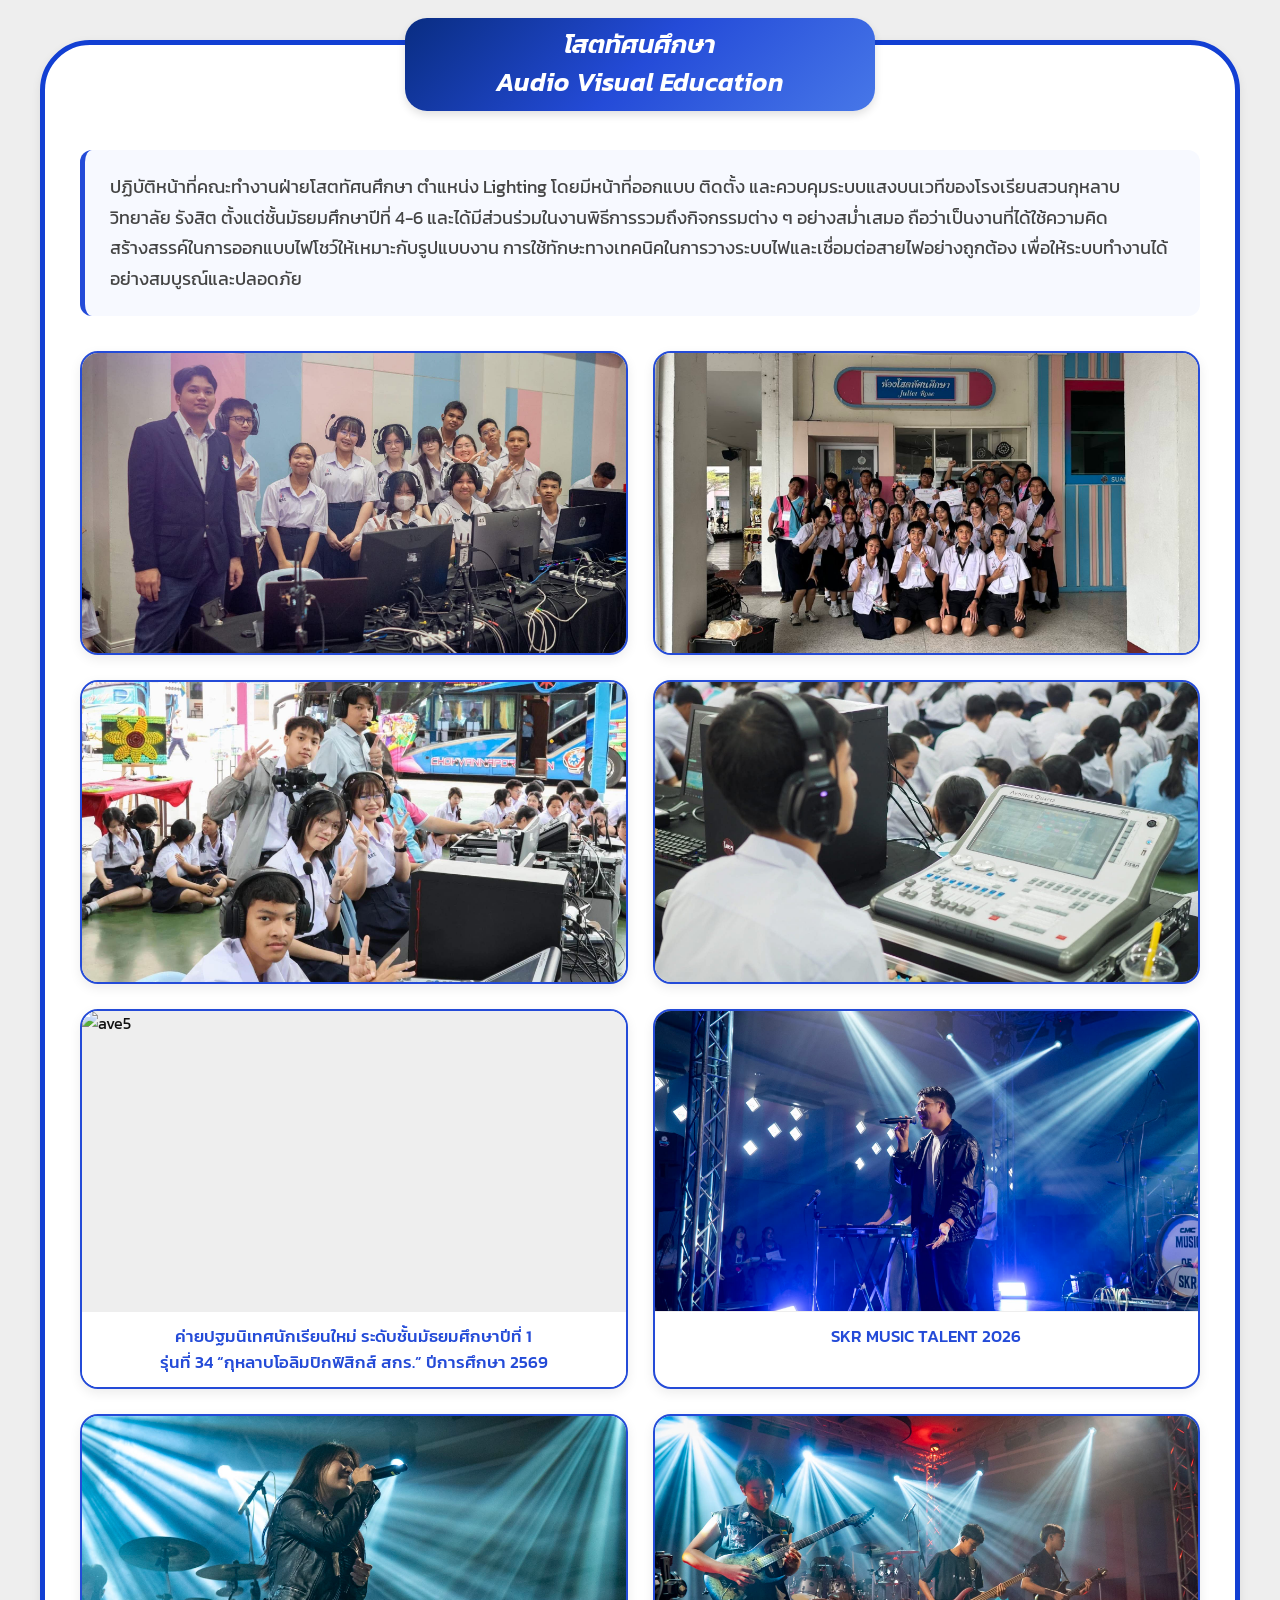
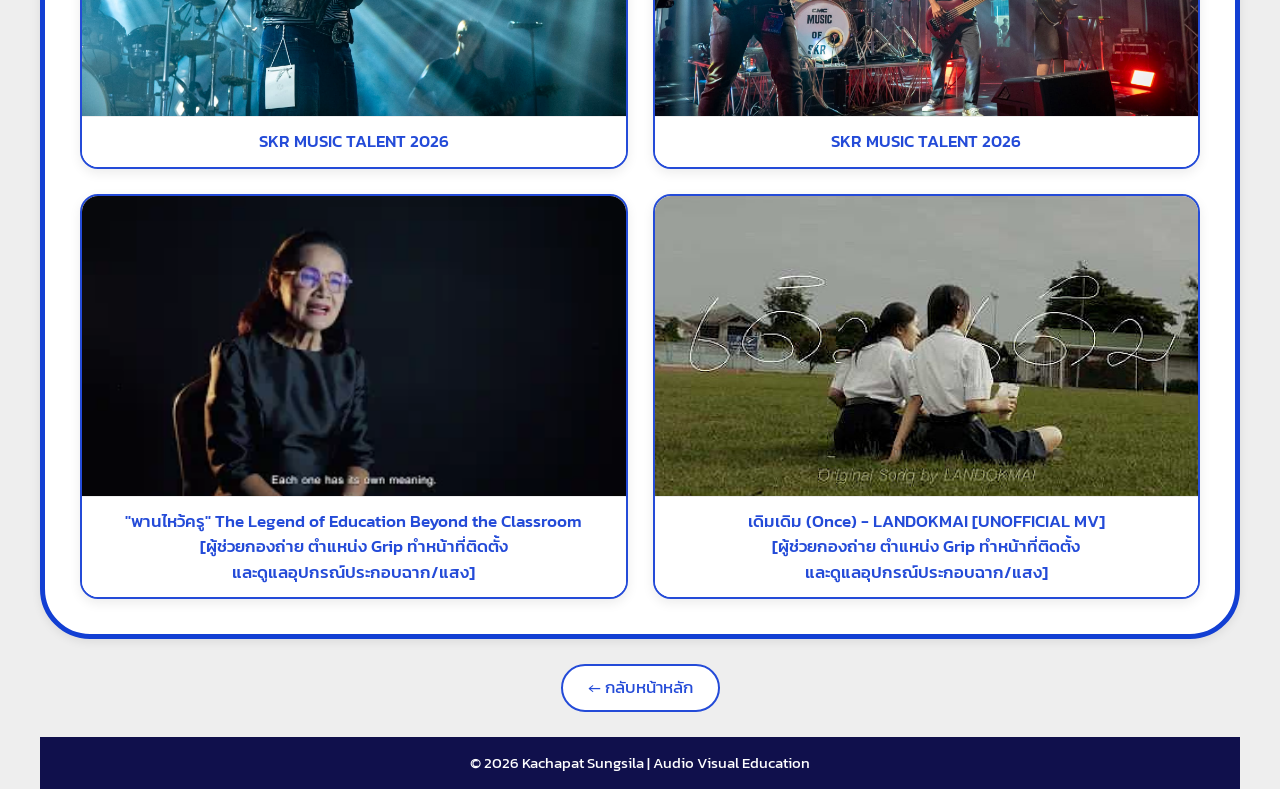
==== ave.html @ 457fc343 "Add files via upload" ====
<!DOCTYPE html>
<html lang="th">

<head>

    <meta charset="UTF-8">

    <meta name="viewport" content="width=device-width, initial-scale=1.0">

    <title>โสตทัศนศึกษา | Kachapat Sungsila</title>


    <!-- Google Font -->

    <link rel="preconnect" href="https://fonts.googleapis.com">

    <link rel="preconnect" href="https://fonts.gstatic.com" crossorigin>

    <link href="https://fonts.googleapis.com/css2?family=Kanit:wght@300;400;500;600;700&display=swap" rel="stylesheet">


    <!-- Bootstrap 5 -->

    <link href="https://cdn.jsdelivr.net/npm/bootstrap@5.3.3/dist/css/bootstrap.min.css" rel="stylesheet">


    <style>
        * {
            box-sizing: border-box;
        }


        html,
        body {
            margin: 0;
            padding: 0;
            min-height: 100%;
        }


        body {

            padding: 25px 25px 0;

            background: #eeeeee;

            font-family: "Kanit", sans-serif;

            color: #111;

            min-height: 100vh;

            display: flex;

            flex-direction: column;
        }


        /* =========================
           MAIN FRAME
        ========================= */

        .project-frame {

            position: relative;

            width: 100%;

            max-width: 1200px;

            margin: 15px auto 0;

            background: white;

            border: 5px solid #123fd3;

            border-radius: 50px;

            padding: 105px 35px 35px;

            box-shadow:
                0 3px 10px rgba(0, 0, 0, 0.08);
        }


        /* =========================
           TITLE
        ========================= */

        .project-title {

            position: absolute;

            top: -27px;

            left: 50%;

            transform: translateX(-50%);

            width: 470px;

            max-width: 70%;

            padding: 7px 20px 11px;

            background:
                linear-gradient(135deg,
                    #092d82,
                    #244bd8,
                    #4777e8);

            color: white;

            text-align: center;

            font-size: 26px;

            font-weight: 600;

            font-style: italic;

            line-height: 1.45;

            border-radius: 22px;

            white-space: nowrap;

            box-shadow:
                0 4px 8px rgba(0, 0, 0, 0.12);

            z-index: 10;
        }


        /* =========================
           PHOTO GRID
        ========================= */

        .photo-grid {

            display: grid;

            grid-template-columns:
                repeat(2, 1fr);

            gap: 25px;
        }


        /* =========================
           PHOTO CARD
        ========================= */

        .photo-card {

            background: white;

            border: 2px solid #244bd8;

            border-radius: 18px;

            overflow: hidden;

            box-shadow:
                0 4px 12px rgba(0, 0, 0, 0.08);

            transition: 0.25s;

            display: flex;

            flex-direction: column;
        }


        .photo-card:hover {

            transform: translateY(-5px);

            box-shadow:
                0 8px 20px rgba(0, 0, 0, 0.15);
        }


        /* =========================
           IMAGE
        ========================= */

        .photo {

            width: 100%;

            height: 300px;

            background: #eeeeee;

            overflow: hidden;
        }


        .photo img {

            width: 100%;

            height: 100%;

            object-fit: cover;

            display: block;

            transition: 0.3s;
        }


        .photo-card:hover .photo img {

            transform: scale(1.03);
        }


        /* =========================
           LINK UNDER IMAGE
        ========================= */

        .photo-link {

            display: block;

            text-align: center;

            padding: 12px 15px;

            background: white;

            border-top: 1px solid #eeeeee;

            color: #244bd8;

            font-size: 17px;

            font-weight: 500;

            text-decoration: none;

            transition: 0.2s;
        }


        .photo-link:hover {

            background: #244bd8;

            color: white;
        }


        /* =========================
           TEXT
        ========================= */

        .photo-text {

            padding: 15px 18px 18px;

            text-align: center;

            flex: 1;
        }


        .photo-text h3 {

            margin: 0 0 6px;

            color: #244bd8;

            font-size: 21px;

            font-weight: 500;
        }


        .photo-text p {

            margin: 0;

            color: #555;

            font-size: 16px;

            line-height: 1.55;
        }


        /* =========================
           DESCRIPTION
        ========================= */

        .description-box {

            margin-bottom: 35px;

            padding: 22px 25px;

            background: #f7f9ff;

            border-left: 5px solid #244bd8;

            border-radius: 12px;
        }


        .description-box h2 {

            margin: 0 0 8px;

            color: #173bd1;

            font-size: 24px;

            font-weight: 600;
        }


        .description-box p {

            margin: 0;

            font-size: 18px;

            line-height: 1.7;

            color: #444;
        }


        /* =========================
           BACK BUTTON
        ========================= */

        .back-area {

            text-align: center;

            margin-top: 25px;

            margin-bottom: 25px;
        }


        .back-button {

            display: inline-block;

            padding: 9px 25px;

            background: white;

            color: #244bd8;

            border: 2px solid #244bd8;

            border-radius: 25px;

            text-decoration: none;

            font-size: 17px;

            transition: 0.2s;
        }


        .back-button:hover {

            background: #244bd8;

            color: white;

            transform: translateY(-2px);
        }


        /* =========================
           FOOTER
        ========================= */

        .footer {

            width: 100%;

            max-width: 1200px;

            margin-top: auto;

            margin-left: auto;

            margin-right: auto;

            background: #10104c;

            color: white;

            text-align: center;

            padding: 15px 20px;

            font-size: 15px;
        }


        .footer p {

            margin: 0;
        }


        /* =========================
           TABLET
        ========================= */

        @media (max-width: 900px) {

            .project-frame {

                padding:
                    100px 25px 30px;
            }


            .photo-grid {

                grid-template-columns:
                    repeat(2, 1fr);

                gap: 18px;
            }


            .photo {

                height: 250px;
            }


            .photo-text h3 {

                font-size: 19px;
            }


            .photo-text p {

                font-size: 15px;
            }


            .photo-link {

                font-size: 16px;
            }

        }


        /* =========================
           MOBILE
        ========================= */

        @media (max-width: 600px) {

            body {

                padding:
                    20px 10px 0;
            }


            .project-frame {

                margin-top: 25px;

                border-width: 4px;

                border-radius: 30px;

                padding:
                    80px 15px 25px;
            }


            .project-title {

                top: -27px;

                width: 75%;

                max-width: 85%;

                padding:
                    6px 12px 10px;

                font-size: 19px;

                line-height: 1.4;

                border-radius: 20px;

                white-space: normal;

                z-index: 10;
            }


            .photo-grid {

                grid-template-columns: 1fr;

                gap: 20px;
            }


            .photo {

                height: auto;

                aspect-ratio: 16 / 10;
            }


            .photo-link {

                padding: 10px 12px;

                font-size: 15px;
            }


            .photo-text {

                padding:
                    12px 14px 15px;
            }


            .photo-text h3 {

                font-size: 19px;
            }


            .photo-text p {

                font-size: 15px;
            }


            .description-box {

                margin-top: 25px;

                padding:
                    15px 17px;
            }


            .description-box h2 {

                font-size: 21px;
            }


            .description-box p {

                font-size: 15px;

                line-height: 1.6;
            }


            .back-area {

                margin-top: 20px;

                margin-bottom: 20px;
            }


            .footer {

                padding: 15px;

                font-size: 13px;
            }

        }


        /* =========================
           SMALL MOBILE
        ========================= */

        @media (max-width: 400px) {

            .project-title {

                width: 80%;

                max-width: 90%;

                font-size: 17px;

                padding:
                    5px 10px 9px;
            }


            .project-frame {

                padding-top: 75px;
            }

        }
    </style>

</head>


<body>


    <!-- =========================
         MAIN PROJECT
    ========================== -->

    <main class="project-frame">


        <!-- TITLE -->

        <div class="project-title">

            โสตทัศนศึกษา
            <br>
            Audio Visual Education

        </div>


        <!-- =========================
             DESCRIPTION
        ========================== -->

        <div class="description-box">

            <p>

                ปฏิบัติหน้าที่คณะทำงานฝ่ายโสตทัศนศึกษา ตำแหน่ง Lighting โดยมีหน้าที่ออกแบบ ติดตั้ง
                และควบคุมระบบแสงบนเวทีของโรงเรียนสวนกุหลาบวิทยาลัย รังสิต ตั้งแต่ชั้นมัธยมศึกษาปีที่ 4-6
                และได้มีส่วนร่วมในงานพิธีการรวมถึงกิจกรรมต่าง ๆ อย่างสม่ำเสมอ
                ถือว่าเป็นงานที่ได้ใช้ความคิดสร้างสรรค์ในการออกแบบไฟโชว์ให้เหมาะกับรูปแบบงาน
                การใช้ทักษะทางเทคนิคในการวางระบบไฟและเชื่อมต่อสายไฟอย่างถูกต้อง
                เพื่อให้ระบบทำงานได้อย่างสมบูรณ์และปลอดภัย

            </p>

        </div>


        <!-- =========================
             PHOTO GRID
        ========================== -->

        <div class="photo-grid">


            <!-- รูปที่ 1 -->

            <div class="photo-card">

                <div class="photo">

                    <img src="ave1.jpg" alt="ave1">

                </div>

            </div>


            <!-- รูปที่ 2 -->

            <div class="photo-card">

                <div class="photo">

                    <img src="ave2.jpg" alt="ave2">

                </div>

            </div>


            <!-- รูปที่ 3 -->

            <div class="photo-card">

                <div class="photo">

                    <img src="ave3.jpg" alt="ave3">

                </div>

            </div>


            <!-- รูปที่ 4 -->

            <div class="photo-card">

                <div class="photo">

                    <img src="ave4.jpg" alt="ave4">

                </div>

            </div>


            <!-- รูปที่ 5 -->

            <div class="photo-card">

                <div class="photo">

                    <img src="ave5.jpg" alt="ave5">

                </div>
                <a class="photo-link">

                    ค่ายปฐมนิเทศนักเรียนใหม่
                    ระดับชั้นมัธยมศึกษาปีที่ 1 <br>รุ่นที่ 34 “กุหลาบโอลิมปิกฟิสิกส์ สกร.” ปีการศึกษา 2569

                </a>

            </div>


            <!-- รูปที่ 6 -->

            <div class="photo-card">

                <div class="photo">

                    <img src="ave6.jpg" alt="ave6">

                </div>
                <a class="photo-link">

                    SKR MUSIC TALENT 2026
                </a>

            </div>


            <!-- รูปที่ 7 -->

            <div class="photo-card">

                <div class="photo">

                    <img src="ave7.jpg" alt="ave7">

                </div>
                <a class="photo-link">

                    SKR MUSIC TALENT 2026

                </a>

            </div>


            <!-- รูปที่ 8 -->

            <div class="photo-card">

                <div class="photo">

                    <img src="ave8.jpg" alt="ave8">

                </div>
                <a class="photo-link">

                    SKR MUSIC TALENT 2026

                </a>

            </div>


            <!-- =========================
                 รูปที่ 9
            ========================== -->

            <div class="photo-card">

                <div class="photo">

                    <img src="ave9.webp" alt="ave9">

                </div>

                <a href="https://www.youtube.com/watch?v=qTfNW6MsGL4" class="photo-link" target="_blank">

                    "พานไหว้ครู" The Legend of Education Beyond the Classroom <br>[ผู้ช่วยกองถ่าย ตำแหน่ง Grip
                    ทำหน้าที่ติดตั้ง<br>และดูแลอุปกรณ์ประกอบฉาก/แสง]

                </a>

            </div>


            <!-- =========================
                 รูปที่ 10
            ========================== -->

            <div class="photo-card">

                <div class="photo">

                    <img src="ave10.avif" alt="ave10" target="_blank">

                </div>

                <a href="https://www.youtube.com/watch?v=lLRZEUlGDac" class="photo-link">

                    เดิมเดิม (Once) - LANDOKMAI [UNOFFICIAL MV] <br>[ผู้ช่วยกองถ่าย ตำแหน่ง Grip
                    ทำหน้าที่ติดตั้ง<br>และดูแลอุปกรณ์ประกอบฉาก/แสง]

                </a>

            </div>


        </div>


    </main>



    <!-- =========================
         BACK BUTTON
    ========================== -->

    <div class="back-area">

        <a href="index.html" class="back-button">

            ← กลับหน้าหลัก

        </a>

    </div>



    <!-- =========================
         FOOTER
    ========================== -->

    <footer class="footer">

        <p>

            © 2026 Kachapat Sungsila | Audio Visual Education

        </p>

    </footer>



    <!-- =========================
         BOOTSTRAP JS
    ========================== -->

    <script src="https://cdn.jsdelivr.net/npm/bootstrap@5.3.3/dist/js/bootstrap.bundle.min.js"></script>


</body>

</html>
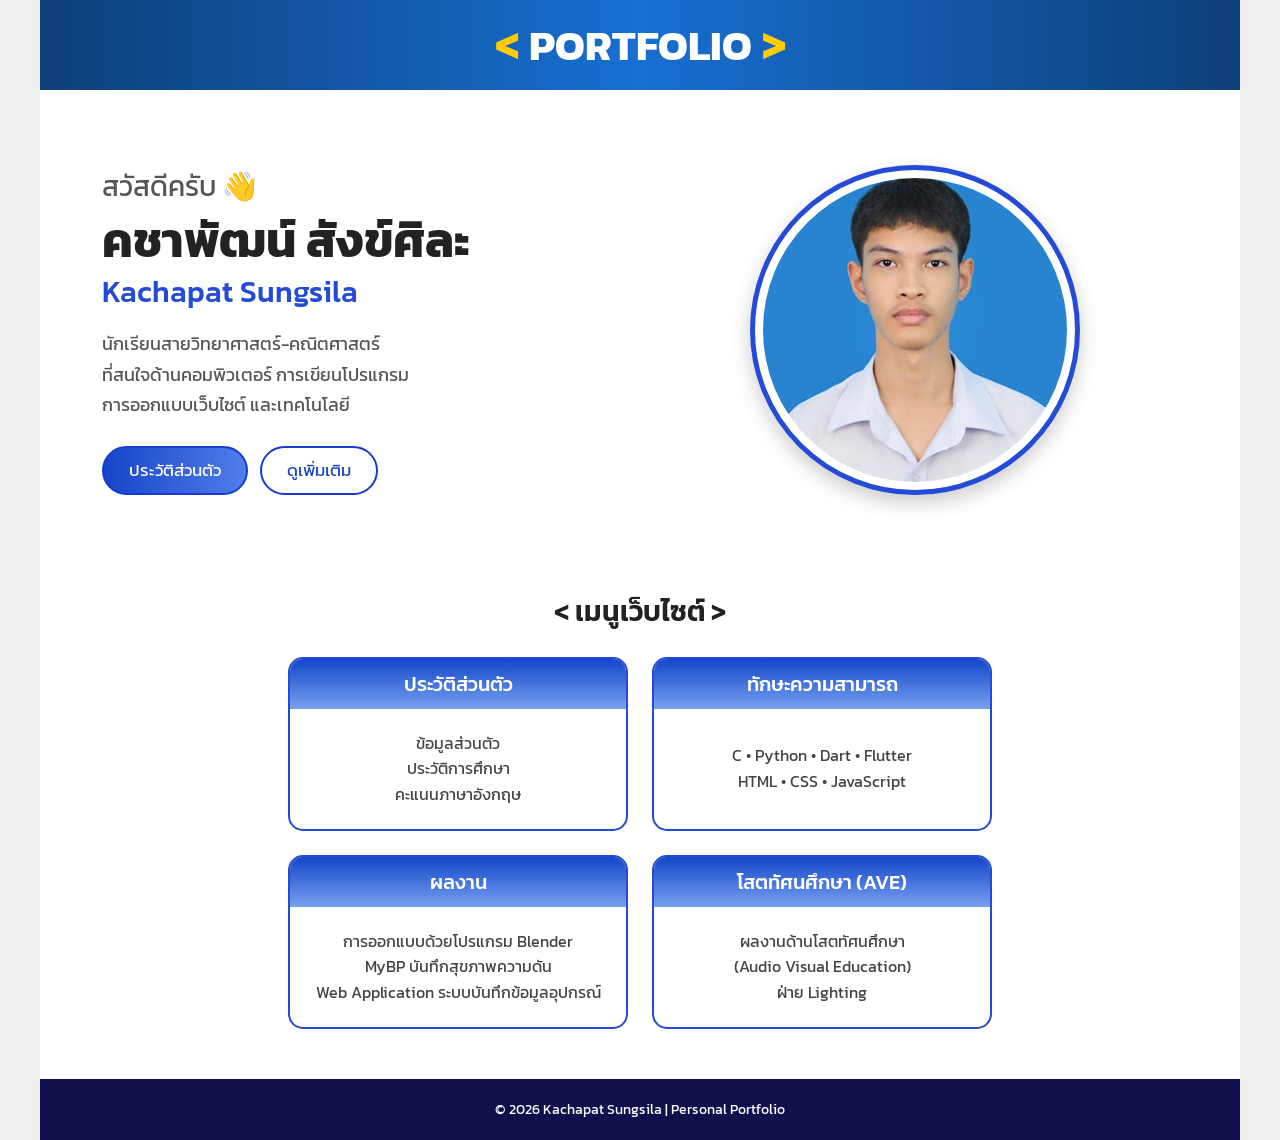
==== commit 807d32b0: "Update ave.html" ====
--- a/ave.html
+++ b/ave.html
@@ -7,7 +7,12 @@
 
     <meta name="viewport" content="width=device-width, initial-scale=1.0">
 
-    <title>โสตทัศนศึกษา | Kachapat Sungsila</title>
+    <title>คชาพัฒน์ สังข์ศิละ | Portfolio</title>
+
+
+    <!-- Bootstrap 5 -->
+
+    <link href="https://cdn.jsdelivr.net/npm/bootstrap@5.3.3/dist/css/bootstrap.min.css" rel="stylesheet">
 
 
     <!-- Google Font -->
@@ -19,397 +24,457 @@
     <link href="https://fonts.googleapis.com/css2?family=Kanit:wght@300;400;500;600;700&display=swap" rel="stylesheet">
 
 
-    <!-- Bootstrap 5 -->
-
-    <link href="https://cdn.jsdelivr.net/npm/bootstrap@5.3.3/dist/css/bootstrap.min.css" rel="stylesheet">
-
-
     <style>
-        * {
-            box-sizing: border-box;
-        }
-
-
-        html,
+        /* =========================
+           BODY
+        ========================= */
+
         body {
+
+            font-family: "Kanit", sans-serif;
+
+            background: #eeeeee;
+
+            color: #111;
+
             margin: 0;
-            padding: 0;
-            min-height: 100%;
-        }
-
-
-        body {
-
-            padding: 25px 25px 0;
-
-            background: #eeeeee;
-
-            font-family: "Kanit", sans-serif;
+
+        }
+
+
+        /* =========================
+           PAGE
+        ========================= */
+
+        .page {
+
+            width: 100%;
+
+            max-width: 1200px;
+
+            min-height: 100vh;
+
+            margin: auto;
+
+            background: white;
+
+        }
+
+
+        /* =========================
+           HEADER
+        ========================= */
+
+        .header {
+
+            height: 90px;
+
+            background:
+                linear-gradient(to right,
+                    #0d3f78,
+                    #176fd1,
+                    #0d3f78);
+
+            display: flex;
+
+            align-items: center;
+
+            justify-content: center;
+
+        }
+
+
+        .header-title {
+
+            color: white;
+
+            font-size: 42px;
+
+            font-weight: 700;
+
+            display: flex;
+
+            align-items: center;
+
+            justify-content: center;
+
+            gap: 10px;
+
+        }
+
+
+        .header-title::before {
+
+            content: "<";
+
+            color: #ffcc00;
+
+            font-size: 45px;
+
+        }
+
+
+        .header-title::after {
+
+            content: ">";
+
+            color: #ffcc00;
+
+            font-size: 45px;
+
+        }
+
+
+        /* =========================
+           HERO
+        ========================= */
+
+        .hero {
+
+            min-height: 480px;
+
+            display: flex;
+
+            align-items: center;
+
+            padding: 50px;
+
+        }
+
+
+        /* =========================
+           HERO TEXT
+        ========================= */
+
+        .hello {
+
+            font-size: 28px;
+
+            color: #555;
+
+            margin-bottom: 5px;
+
+        }
+
+
+        .name {
+
+            font-size: 48px;
+
+            font-weight: 700;
+
+            color: #222;
+
+            line-height: 1.2;
+
+        }
+
+
+        .name-en {
+
+            font-size: 30px;
+
+            color: #244bd8;
+
+            font-weight: 500;
+
+            margin-bottom: 15px;
+
+        }
+
+
+        .description {
+
+            font-size: 18px;
+
+            color: #555;
+
+            line-height: 1.7;
+
+            max-width: 500px;
+
+            margin-bottom: 25px;
+
+        }
+
+
+        /* =========================
+           BUTTON
+        ========================= */
+
+        .button-area {
+
+            display: flex;
+
+            gap: 12px;
+
+            flex-wrap: wrap;
+
+        }
+
+
+        .button {
+
+            display: inline-block;
+
+            padding: 10px 25px;
+
+            background:
+                linear-gradient(to right,
+                    #1744c9,
+                    #517ee9);
+
+            color: white;
+
+            text-decoration: none;
+
+            border-radius: 25px;
+
+            font-size: 17px;
+
+            border: 2px solid #173bd1;
+
+            transition: 0.2s;
+
+        }
+
+
+        .button:hover {
+
+            transform: translateY(-3px);
+
+            box-shadow:
+                0 5px 12px rgba(0, 0, 0, 0.25);
+
+            color: white;
+
+        }
+
+
+        .button-outline {
+
+            background: white;
+
+            color: #1744c9;
+
+        }
+
+
+        .button-outline:hover {
+
+            color: #1744c9;
+
+        }
+
+
+        /* =========================
+           PROFILE IMAGE
+        ========================= */
+
+        .profile-frame {
+
+            width: 330px;
+
+            height: 330px;
+
+            border-radius: 50%;
+
+            border: 5px solid #244bd8;
+
+            padding: 8px;
+
+            background: white;
+
+            box-shadow:
+                0 8px 20px rgba(0, 0, 0, 0.2);
+
+            overflow: hidden;
+
+        }
+
+
+        .profile-frame img {
+
+            width: 100%;
+
+            height: 100%;
+
+            object-fit: cover;
+
+            object-position: center;
+
+            border-radius: 50%;
+
+            display: block;
+
+        }
+
+
+        /* =========================
+           MENU
+        ========================= */
+
+        .menu-section {
+
+            padding: 20px 50px 50px;
+
+        }
+
+
+        .menu-title {
+
+            text-align: center;
+
+            font-size: 28px;
+
+            font-weight: 600;
+
+            margin-bottom: 25px;
+
+            color: #222;
+
+        }
+
+
+        /* =========================
+           MENU GRID
+           บังคับให้มี 2 กล่องต่อแถว
+        ========================= */
+
+        .menu-grid {
+
+            display: grid;
+
+            grid-template-columns: repeat(2, 340px);
+
+            justify-content: center;
+
+            gap: 24px;
+
+            width: 100%;
+
+        }
+
+
+        /* =========================
+           MENU ITEM
+        ========================= */
+
+        .menu-item {
+
+            width: 340px;
+
+        }
+
+
+        /* =========================
+           MENU CARD
+        ========================= */
+
+        .menu-card {
+
+            display: block;
+
+            width: 100%;
+
+            border: 2px solid #244bd8;
+
+            border-radius: 15px;
+
+            overflow: hidden;
+
+            background: white;
+
+            text-decoration: none;
 
             color: #111;
 
-            min-height: 100vh;
+            height: 100%;
+
+            transition: 0.2s;
+
+        }
+
+
+        .menu-card:hover {
+
+            transform: translateY(-5px);
+
+            box-shadow:
+                0 7px 18px rgba(0, 0, 0, 0.2);
+
+            color: #111;
+
+        }
+
+
+        /* =========================
+           CARD HEADER
+        ========================= */
+
+        .card-header-custom {
+
+            background:
+                linear-gradient(to bottom,
+                    #1446c9,
+                    #76a1f0);
+
+            color: white;
+
+            text-align: center;
+
+            padding: 10px;
+
+            font-size: 20px;
+
+            font-weight: 500;
+
+        }
+
+
+        /* =========================
+           CARD CONTENT
+        ========================= */
+
+        .card-content {
+
+            min-height: 120px;
 
             display: flex;
 
-            flex-direction: column;
-        }
-
-
-        /* =========================
-           MAIN FRAME
-        ========================= */
-
-        .project-frame {
-
-            position: relative;
-
-            width: 100%;
-
-            max-width: 1200px;
-
-            margin: 15px auto 0;
-
-            background: white;
-
-            border: 5px solid #123fd3;
-
-            border-radius: 50px;
-
-            padding: 105px 35px 35px;
-
-            box-shadow:
-                0 3px 10px rgba(0, 0, 0, 0.08);
-        }
-
-
-        /* =========================
-           TITLE
-        ========================= */
-
-        .project-title {
-
-            position: absolute;
-
-            top: -27px;
-
-            left: 50%;
-
-            transform: translateX(-50%);
-
-            width: 470px;
-
-            max-width: 70%;
-
-            padding: 7px 20px 11px;
-
-            background:
-                linear-gradient(135deg,
-                    #092d82,
-                    #244bd8,
-                    #4777e8);
+            justify-content: center;
+
+            align-items: center;
+
+            text-align: center;
+
+            padding: 15px;
+
+            font-size: 16px;
+
+            color: #444;
+
+            line-height: 1.6;
+
+        }
+
+
+        /* =========================
+           FOOTER
+        ========================= */
+
+        .footer {
+
+            text-align: center;
+
+            padding: 20px;
+
+            background: #10104c;
 
             color: white;
 
-            text-align: center;
-
-            font-size: 26px;
-
-            font-weight: 600;
-
-            font-style: italic;
-
-            line-height: 1.45;
-
-            border-radius: 22px;
-
-            white-space: nowrap;
-
-            box-shadow:
-                0 4px 8px rgba(0, 0, 0, 0.12);
-
-            z-index: 10;
-        }
-
-
-        /* =========================
-           PHOTO GRID
-        ========================= */
-
-        .photo-grid {
-
-            display: grid;
-
-            grid-template-columns:
-                repeat(2, 1fr);
-
-            gap: 25px;
-        }
-
-
-        /* =========================
-           PHOTO CARD
-        ========================= */
-
-        .photo-card {
-
-            background: white;
-
-            border: 2px solid #244bd8;
-
-            border-radius: 18px;
-
-            overflow: hidden;
-
-            box-shadow:
-                0 4px 12px rgba(0, 0, 0, 0.08);
-
-            transition: 0.25s;
-
-            display: flex;
-
-            flex-direction: column;
-        }
-
-
-        .photo-card:hover {
-
-            transform: translateY(-5px);
-
-            box-shadow:
-                0 8px 20px rgba(0, 0, 0, 0.15);
-        }
-
-
-        /* =========================
-           IMAGE
-        ========================= */
-
-        .photo {
-
-            width: 100%;
-
-            height: 300px;
-
-            background: #eeeeee;
-
-            overflow: hidden;
-        }
-
-
-        .photo img {
-
-            width: 100%;
-
-            height: 100%;
-
-            object-fit: cover;
-
-            display: block;
-
-            transition: 0.3s;
-        }
-
-
-        .photo-card:hover .photo img {
-
-            transform: scale(1.03);
-        }
-
-
-        /* =========================
-           LINK UNDER IMAGE
-        ========================= */
-
-        .photo-link {
-
-            display: block;
-
-            text-align: center;
-
-            padding: 12px 15px;
-
-            background: white;
-
-            border-top: 1px solid #eeeeee;
-
-            color: #244bd8;
-
-            font-size: 17px;
-
-            font-weight: 500;
-
-            text-decoration: none;
-
-            transition: 0.2s;
-        }
-
-
-        .photo-link:hover {
-
-            background: #244bd8;
-
-            color: white;
-        }
-
-
-        /* =========================
-           TEXT
-        ========================= */
-
-        .photo-text {
-
-            padding: 15px 18px 18px;
-
-            text-align: center;
-
-            flex: 1;
-        }
-
-
-        .photo-text h3 {
-
-            margin: 0 0 6px;
-
-            color: #244bd8;
-
-            font-size: 21px;
-
-            font-weight: 500;
-        }
-
-
-        .photo-text p {
-
-            margin: 0;
-
-            color: #555;
-
-            font-size: 16px;
-
-            line-height: 1.55;
-        }
-
-
-        /* =========================
-           DESCRIPTION
-        ========================= */
-
-        .description-box {
-
-            margin-bottom: 35px;
-
-            padding: 22px 25px;
-
-            background: #f7f9ff;
-
-            border-left: 5px solid #244bd8;
-
-            border-radius: 12px;
-        }
-
-
-        .description-box h2 {
-
-            margin: 0 0 8px;
-
-            color: #173bd1;
-
-            font-size: 24px;
-
-            font-weight: 600;
-        }
-
-
-        .description-box p {
-
-            margin: 0;
-
-            font-size: 18px;
-
-            line-height: 1.7;
-
-            color: #444;
-        }
-
-
-        /* =========================
-           BACK BUTTON
-        ========================= */
-
-        .back-area {
-
-            text-align: center;
-
-            margin-top: 25px;
-
-            margin-bottom: 25px;
-        }
-
-
-        .back-button {
-
-            display: inline-block;
-
-            padding: 9px 25px;
-
-            background: white;
-
-            color: #244bd8;
-
-            border: 2px solid #244bd8;
-
-            border-radius: 25px;
-
-            text-decoration: none;
-
-            font-size: 17px;
-
-            transition: 0.2s;
-        }
-
-
-        .back-button:hover {
-
-            background: #244bd8;
-
-            color: white;
-
-            transform: translateY(-2px);
-        }
-
-
-        /* =========================
-           FOOTER
-        ========================= */
-
-        .footer {
-
-            width: 100%;
-
-            max-width: 1200px;
-
-            margin-top: auto;
-
-            margin-left: auto;
-
-            margin-right: auto;
-
-            background: #10104c;
-
-            color: white;
-
-            text-align: center;
-
-            padding: 15px 20px;
-
-            font-size: 15px;
-        }
-
-
-        .footer p {
-
-            margin: 0;
+            font-size: 14px;
+
         }
 
 
@@ -417,205 +482,216 @@
            TABLET
         ========================= */
 
-        @media (max-width: 900px) {
-
-            .project-frame {
-
-                padding:
-                    100px 25px 30px;
-            }
-
-
-            .photo-grid {
-
-                grid-template-columns:
-                    repeat(2, 1fr);
-
-                gap: 18px;
-            }
-
-
-            .photo {
+        @media (max-width: 991px) {
+
+            .hero {
+
+                padding: 35px;
+
+            }
+
+
+            .name {
+
+                font-size: 40px;
+
+            }
+
+
+            .profile-frame {
+
+                width: 280px;
+
+                height: 280px;
+
+            }
+
+
+            .menu-section {
+
+                padding-left: 30px;
+
+                padding-right: 30px;
+
+            }
+
+
+            .menu-grid {
+
+                grid-template-columns: repeat(2, minmax(0, 340px));
+
+            }
+
+
+            .menu-item {
+
+                width: 100%;
+
+            }
+
+        }
+
+
+        /* =========================
+           MOBILE
+        ========================= */
+
+        @media (max-width: 767px) {
+
+            .header {
+
+                height: 75px;
+
+            }
+
+
+            .header-title {
+
+                font-size: 30px;
+
+            }
+
+
+            .header-title::before,
+            .header-title::after {
+
+                font-size: 34px;
+
+            }
+
+
+            .hero {
+
+                min-height: auto;
+
+                padding: 30px 20px;
+
+                text-align: center;
+
+            }
+
+
+            .hero-left {
+
+                margin-bottom: 30px;
+
+            }
+
+
+            .description {
+
+                margin-left: auto;
+
+                margin-right: auto;
+
+            }
+
+
+            .button-area {
+
+                justify-content: center;
+
+            }
+
+
+            .menu-section {
+
+                padding: 20px;
+
+            }
+
+
+            /* มือถือให้เหลือ 1 กล่องต่อแถว */
+
+            .menu-grid {
+
+                grid-template-columns: minmax(0, 340px);
+
+                gap: 20px;
+
+            }
+
+
+            .menu-item {
+
+                width: 100%;
+
+                max-width: 340px;
+
+            }
+
+        }
+
+
+        /* =========================
+           SMALL MOBILE
+        ========================= */
+
+        @media (max-width: 450px) {
+
+            .header-title {
+
+                font-size: 23px;
+
+            }
+
+
+            .header-title::before,
+            .header-title::after {
+
+                font-size: 27px;
+
+            }
+
+
+            .hello {
+
+                font-size: 22px;
+
+            }
+
+
+            .name {
+
+                font-size: 32px;
+
+            }
+
+
+            .name-en {
+
+                font-size: 23px;
+
+            }
+
+
+            .description {
+
+                font-size: 16px;
+
+            }
+
+
+            .profile-frame {
+
+                width: 250px;
 
                 height: 250px;
-            }
-
-
-            .photo-text h3 {
-
-                font-size: 19px;
-            }
-
-
-            .photo-text p {
-
-                font-size: 15px;
-            }
-
-
-            .photo-link {
-
-                font-size: 16px;
-            }
-
-        }
-
-
-        /* =========================
-           MOBILE
-        ========================= */
-
-        @media (max-width: 600px) {
-
-            body {
-
-                padding:
-                    20px 10px 0;
-            }
-
-
-            .project-frame {
-
-                margin-top: 25px;
-
-                border-width: 4px;
-
-                border-radius: 30px;
-
-                padding:
-                    80px 15px 25px;
-            }
-
-
-            .project-title {
-
-                top: -27px;
-
-                width: 75%;
-
-                max-width: 85%;
-
-                padding:
-                    6px 12px 10px;
-
-                font-size: 19px;
-
-                line-height: 1.4;
-
-                border-radius: 20px;
-
-                white-space: normal;
-
-                z-index: 10;
-            }
-
-
-            .photo-grid {
-
-                grid-template-columns: 1fr;
-
-                gap: 20px;
-            }
-
-
-            .photo {
-
-                height: auto;
-
-                aspect-ratio: 16 / 10;
-            }
-
-
-            .photo-link {
-
-                padding: 10px 12px;
-
-                font-size: 15px;
-            }
-
-
-            .photo-text {
-
-                padding:
-                    12px 14px 15px;
-            }
-
-
-            .photo-text h3 {
-
-                font-size: 19px;
-            }
-
-
-            .photo-text p {
-
-                font-size: 15px;
-            }
-
-
-            .description-box {
-
-                margin-top: 25px;
-
-                padding:
-                    15px 17px;
-            }
-
-
-            .description-box h2 {
-
-                font-size: 21px;
-            }
-
-
-            .description-box p {
-
-                font-size: 15px;
-
-                line-height: 1.6;
-            }
-
-
-            .back-area {
-
-                margin-top: 20px;
-
-                margin-bottom: 20px;
-            }
-
-
-            .footer {
-
-                padding: 15px;
-
-                font-size: 13px;
-            }
-
-        }
-
-
-        /* =========================
-           SMALL MOBILE
-        ========================= */
-
-        @media (max-width: 400px) {
-
-            .project-title {
-
-                width: 80%;
-
-                max-width: 90%;
-
-                font-size: 17px;
-
-                padding:
-                    5px 10px 9px;
-            }
-
-
-            .project-frame {
-
-                padding-top: 75px;
+
+            }
+
+
+            .menu-grid {
+
+                grid-template-columns: minmax(0, 100%);
+
+            }
+
+
+            .menu-item {
+
+                max-width: 100%;
+
             }
 
         }
@@ -627,265 +703,284 @@
 <body>
 
 
-    <!-- =========================
-         MAIN PROJECT
-    ========================== -->
-
-    <main class="project-frame">
-
-
-        <!-- TITLE -->
-
-        <div class="project-title">
-
-            โสตทัศนศึกษา
-            <br>
-            Audio Visual Education
-
-        </div>
+    <div class="page">
 
 
         <!-- =========================
-             DESCRIPTION
-        ========================== -->
-
-        <div class="description-box">
-
-            <p>
-
-                ปฏิบัติหน้าที่คณะทำงานฝ่ายโสตทัศนศึกษา ตำแหน่ง Lighting โดยมีหน้าที่ออกแบบ ติดตั้ง
-                และควบคุมระบบแสงบนเวทีของโรงเรียนสวนกุหลาบวิทยาลัย รังสิต ตั้งแต่ชั้นมัธยมศึกษาปีที่ 4-6
-                และได้มีส่วนร่วมในงานพิธีการรวมถึงกิจกรรมต่าง ๆ อย่างสม่ำเสมอ
-                ถือว่าเป็นงานที่ได้ใช้ความคิดสร้างสรรค์ในการออกแบบไฟโชว์ให้เหมาะกับรูปแบบงาน
-                การใช้ทักษะทางเทคนิคในการวางระบบไฟและเชื่อมต่อสายไฟอย่างถูกต้อง
-                เพื่อให้ระบบทำงานได้อย่างสมบูรณ์และปลอดภัย
-
-            </p>
-
-        </div>
+             HEADER
+        ========================= -->
+
+        <header class="header">
+
+            <div class="header-title">
+
+                PORTFOLIO
+
+            </div>
+
+        </header>
+
 
 
         <!-- =========================
-             PHOTO GRID
-        ========================== -->
-
-        <div class="photo-grid">
-
-
-            <!-- รูปที่ 1 -->
-
-            <div class="photo-card">
-
-                <div class="photo">
-
-                    <img src="ave1.jpg" alt="ave1">
+             HERO
+        ========================= -->
+
+        <section class="hero">
+
+            <div class="container-fluid">
+
+                <div class="row align-items-center">
+
+
+                    <!-- LEFT -->
+
+                    <div class="col-lg-6 col-md-6">
+
+                        <div class="hero-left">
+
+                            <div class="hello">
+
+                                สวัสดีครับ 👋
+
+                            </div>
+
+
+                            <div class="name">
+
+                                คชาพัฒน์ สังข์ศิละ
+
+                            </div>
+
+
+                            <div class="name-en">
+
+                                Kachapat Sungsila
+
+                            </div>
+
+
+                            <div class="description">
+
+                                นักเรียนสายวิทยาศาสตร์-คณิตศาสตร์<br>
+
+                                ที่สนใจด้านคอมพิวเตอร์ การเขียนโปรแกรม<br>
+
+                                การออกแบบเว็บไซต์ และเทคโนโลยี
+
+                            </div>
+
+
+                            <div class="button-area">
+
+                                <a href="personal.html" class="button">
+
+                                    ประวัติส่วนตัว
+
+                                </a>
+
+
+                                <a href="#menu" class="button button-outline">
+
+                                    ดูเพิ่มเติม
+
+                                </a>
+
+                            </div>
+
+                        </div>
+
+                    </div>
+
+
+
+                    <!-- RIGHT -->
+
+                    <div class="col-lg-6 col-md-6 d-flex justify-content-center align-items-center">
+
+                        <div class="profile-frame">
+
+                            <img src="profile2.jpg" alt="Kachapat Sungsila">
+
+                        </div>
+
+                    </div>
+
 
                 </div>
 
             </div>
 
-
-            <!-- รูปที่ 2 -->
-
-            <div class="photo-card">
-
-                <div class="photo">
-
-                    <img src="ave2.jpg" alt="ave2">
+        </section>
+
+
+
+        <!-- =========================
+             MENU
+        ========================= -->
+
+        <section class="menu-section" id="menu">
+
+            <div class="container-fluid">
+
+
+                <div class="menu-title">
+
+                    &lt; เมนูเว็บไซต์ &gt;
 
                 </div>
 
+
+                <!-- MENU GRID -->
+
+                <div class="menu-grid">
+
+
+                    <!-- =====================
+                         ROW 1 - PERSONAL
+                    ====================== -->
+
+                    <div class="menu-item">
+
+                        <a href="personal.html" class="menu-card">
+
+                            <div class="card-header-custom">
+
+                                ประวัติส่วนตัว
+
+                            </div>
+
+                            <div class="card-content">
+
+                                ข้อมูลส่วนตัว<br>
+
+                                ประวัติการศึกษา<br>
+
+                                คะแนนภาษาอังกฤษ
+
+                            </div>
+
+                        </a>
+
+                    </div>
+
+
+
+                    <!-- =====================
+                         ROW 1 - SKILLS
+                    ====================== -->
+
+                    <div class="menu-item">
+
+                        <a href="skills.html" class="menu-card">
+
+                            <div class="card-header-custom">
+
+                                ทักษะความสามารถ
+
+                            </div>
+
+                            <div class="card-content">
+
+                                C • Python • Dart • Flutter<br>
+
+                                HTML • CSS • JavaScript
+
+                            </div>
+
+                        </a>
+
+                    </div>
+
+
+
+                    <!-- =====================
+                         ROW 2 - PROJECTS
+                    ====================== -->
+
+                    <div class="menu-item">
+
+                        <a href="projects.html" class="menu-card">
+
+                            <div class="card-header-custom">
+
+                                ผลงาน
+
+                            </div>
+
+                            <div class="card-content">
+
+                                การออกแบบด้วยโปรแกรม Blender<br>
+
+                                MyBP บันทึกสุขภาพความดัน<br>
+
+                                Web Application ระบบบันทึกข้อมูลอุปกรณ์
+
+                            </div>
+
+                        </a>
+
+                    </div>
+
+
+
+                    <!-- =====================
+                         ROW 2 - AVE
+                    ====================== -->
+
+                    <div class="menu-item">
+
+                        <a href="ave.html" class="menu-card">
+
+                            <div class="card-header-custom">
+
+                                โสตทัศนศึกษา (AVE)
+
+                            </div>
+
+                            <div class="card-content">
+
+                                ผลงานด้านโสตทัศนศึกษา <br>(Audio Visual Education)<br>
+                                ฝ่าย Lighting
+
+
+
+                            </div>
+
+                        </a>
+
+                    </div>
+
+
+                </div>
+
             </div>
 
-
-            <!-- รูปที่ 3 -->
-
-            <div class="photo-card">
-
-                <div class="photo">
-
-                    <img src="ave3.jpg" alt="ave3">
-
-                </div>
-
-            </div>
-
-
-            <!-- รูปที่ 4 -->
-
-            <div class="photo-card">
-
-                <div class="photo">
-
-                    <img src="ave4.jpg" alt="ave4">
-
-                </div>
-
-            </div>
-
-
-            <!-- รูปที่ 5 -->
-
-            <div class="photo-card">
-
-                <div class="photo">
-
-                    <img src="ave5.jpg" alt="ave5">
-
-                </div>
-                <a class="photo-link">
-
-                    ค่ายปฐมนิเทศนักเรียนใหม่
-                    ระดับชั้นมัธยมศึกษาปีที่ 1 <br>รุ่นที่ 34 “กุหลาบโอลิมปิกฟิสิกส์ สกร.” ปีการศึกษา 2569
-
-                </a>
-
-            </div>
-
-
-            <!-- รูปที่ 6 -->
-
-            <div class="photo-card">
-
-                <div class="photo">
-
-                    <img src="ave6.jpg" alt="ave6">
-
-                </div>
-                <a class="photo-link">
-
-                    SKR MUSIC TALENT 2026
-                </a>
-
-            </div>
-
-
-            <!-- รูปที่ 7 -->
-
-            <div class="photo-card">
-
-                <div class="photo">
-
-                    <img src="ave7.jpg" alt="ave7">
-
-                </div>
-                <a class="photo-link">
-
-                    SKR MUSIC TALENT 2026
-
-                </a>
-
-            </div>
-
-
-            <!-- รูปที่ 8 -->
-
-            <div class="photo-card">
-
-                <div class="photo">
-
-                    <img src="ave8.jpg" alt="ave8">
-
-                </div>
-                <a class="photo-link">
-
-                    SKR MUSIC TALENT 2026
-
-                </a>
-
-            </div>
-
-
-            <!-- =========================
-                 รูปที่ 9
-            ========================== -->
-
-            <div class="photo-card">
-
-                <div class="photo">
-
-                    <img src="ave9.webp" alt="ave9">
-
-                </div>
-
-                <a href="https://www.youtube.com/watch?v=qTfNW6MsGL4" class="photo-link" target="_blank">
-
-                    "พานไหว้ครู" The Legend of Education Beyond the Classroom <br>[ผู้ช่วยกองถ่าย ตำแหน่ง Grip
-                    ทำหน้าที่ติดตั้ง<br>และดูแลอุปกรณ์ประกอบฉาก/แสง]
-
-                </a>
-
-            </div>
-
-
-            <!-- =========================
-                 รูปที่ 10
-            ========================== -->
-
-            <div class="photo-card">
-
-                <div class="photo">
-
-                    <img src="ave10.avif" alt="ave10" target="_blank">
-
-                </div>
-
-                <a href="https://www.youtube.com/watch?v=lLRZEUlGDac" class="photo-link">
-
-                    เดิมเดิม (Once) - LANDOKMAI [UNOFFICIAL MV] <br>[ผู้ช่วยกองถ่าย ตำแหน่ง Grip
-                    ทำหน้าที่ติดตั้ง<br>และดูแลอุปกรณ์ประกอบฉาก/แสง]
-
-                </a>
-
-            </div>
-
-
-        </div>
-
-
-    </main>
-
-
-
-    <!-- =========================
-         BACK BUTTON
-    ========================== -->
-
-    <div class="back-area">
-
-        <a href="index.html" class="back-button">
-
-            ← กลับหน้าหลัก
-
-        </a>
+        </section>
+
+
+
+        <!-- =========================
+             FOOTER
+        ========================= -->
+
+        <footer class="footer">
+
+            © 2026 Kachapat Sungsila
+            | Personal Portfolio
+
+        </footer>
+
 
     </div>
 
 
 
-    <!-- =========================
-         FOOTER
-    ========================== -->
-
-    <footer class="footer">
-
-        <p>
-
-            © 2026 Kachapat Sungsila | Audio Visual Education
-
-        </p>
-
-    </footer>
-
-
-
-    <!-- =========================
-         BOOTSTRAP JS
-    ========================== -->
+    <!-- Bootstrap JS -->
 
     <script src="https://cdn.jsdelivr.net/npm/bootstrap@5.3.3/dist/js/bootstrap.bundle.min.js"></script>
 
 
 </body>
 
-</html>+</html>
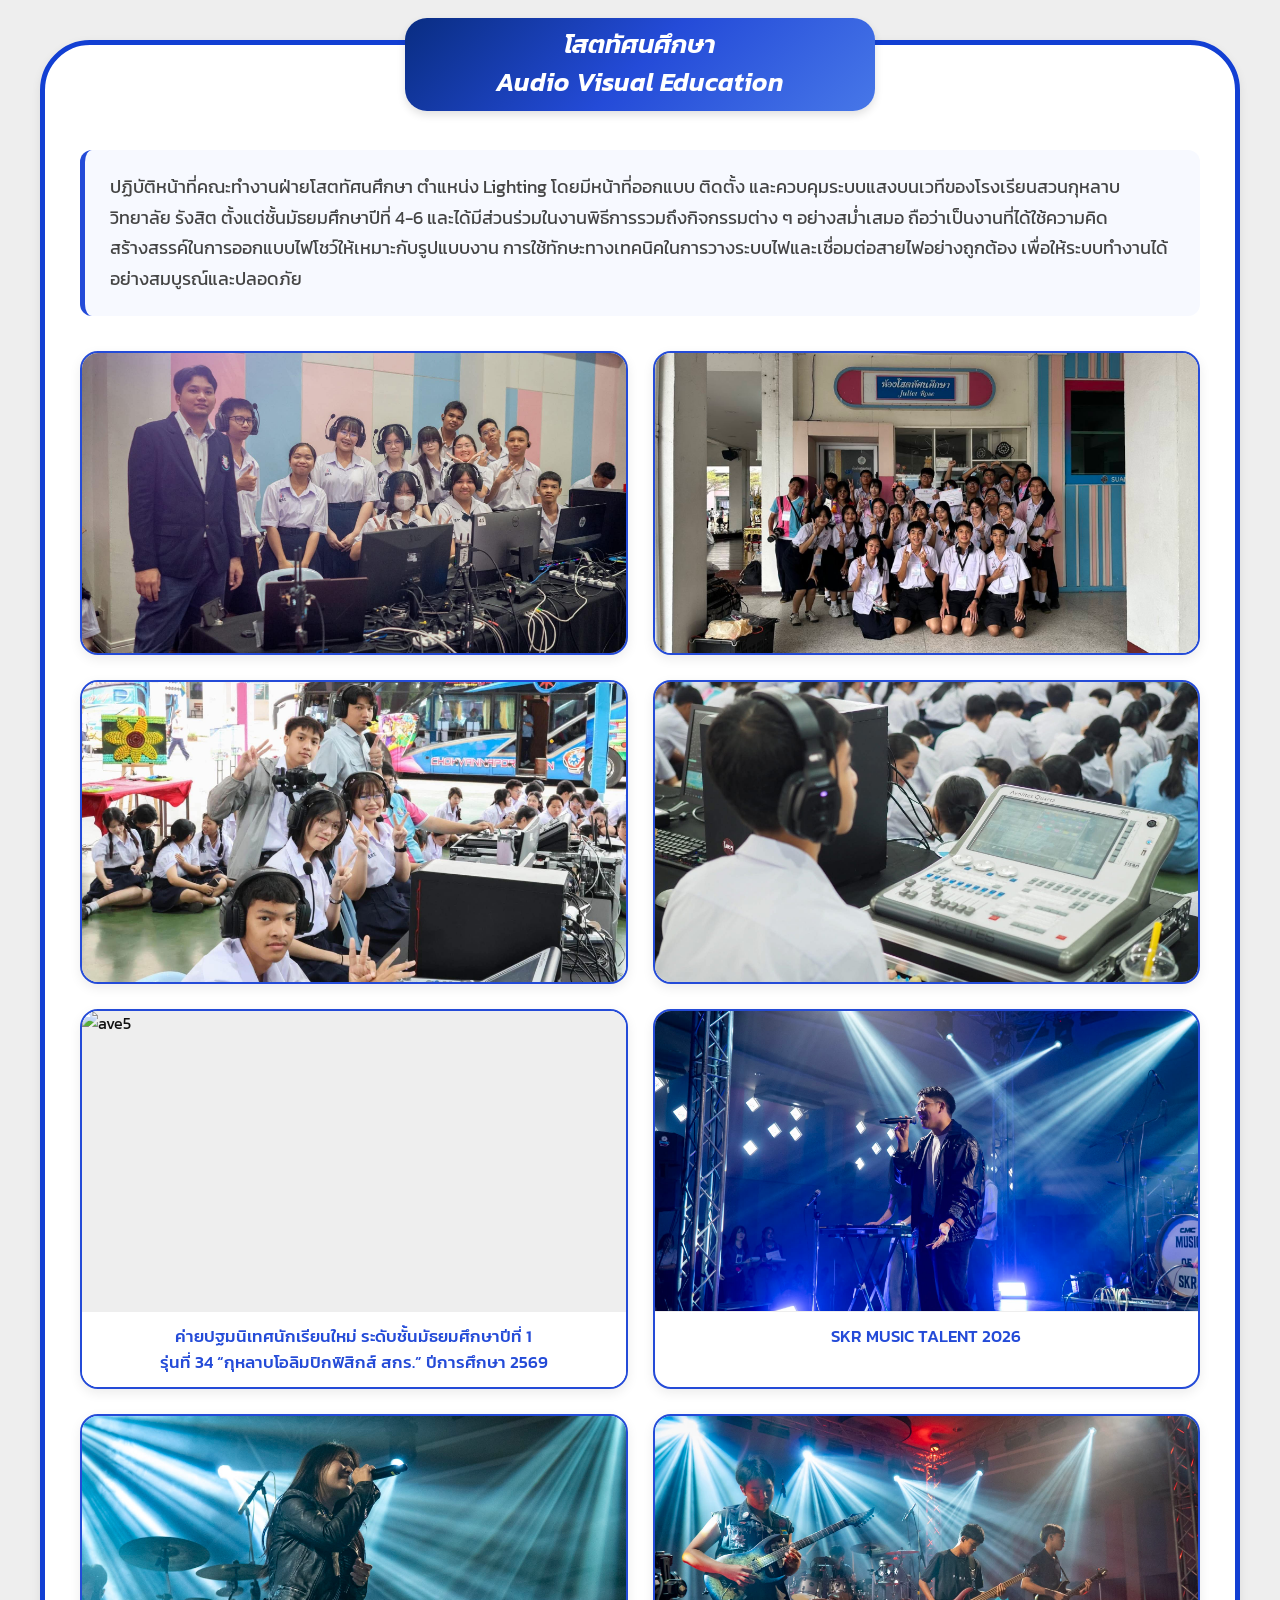
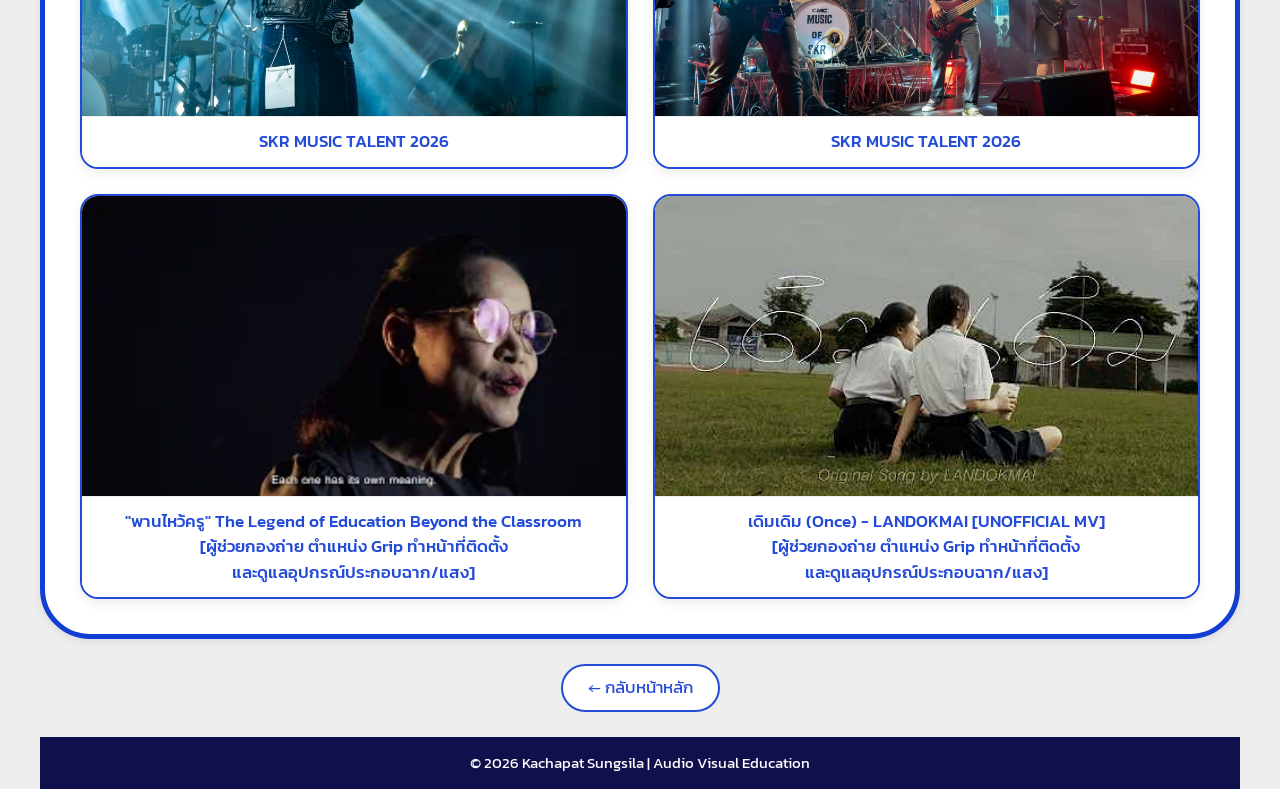
==== commit d68b1523: "Update ave.html" ====
--- a/ave.html
+++ b/ave.html
@@ -7,7 +7,16 @@
 
     <meta name="viewport" content="width=device-width, initial-scale=1.0">
 
-    <title>คชาพัฒน์ สังข์ศิละ | Portfolio</title>
+    <title>โสตทัศนศึกษา | Kachapat Sungsila</title>
+
+
+    <!-- Google Font -->
+
+    <link rel="preconnect" href="https://fonts.googleapis.com">
+
+    <link rel="preconnect" href="https://fonts.gstatic.com" crossorigin>
+
+    <link href="https://fonts.googleapis.com/css2?family=Kanit:wght@300;400;500;600;700&display=swap" rel="stylesheet">
 
 
     <!-- Bootstrap 5 -->
@@ -15,466 +24,392 @@
     <link href="https://cdn.jsdelivr.net/npm/bootstrap@5.3.3/dist/css/bootstrap.min.css" rel="stylesheet">
 
 
-    <!-- Google Font -->
-
-    <link rel="preconnect" href="https://fonts.googleapis.com">
-
-    <link rel="preconnect" href="https://fonts.gstatic.com" crossorigin>
-
-    <link href="https://fonts.googleapis.com/css2?family=Kanit:wght@300;400;500;600;700&display=swap" rel="stylesheet">
-
-
     <style>
-        /* =========================
-           BODY
-        ========================= */
-
+        * {
+            box-sizing: border-box;
+        }
+
+
+        html,
         body {
+            margin: 0;
+            padding: 0;
+            min-height: 100%;
+        }
+
+
+        body {
+
+            padding: 25px 25px 0;
+
+            background: #eeeeee;
 
             font-family: "Kanit", sans-serif;
 
+            color: #111;
+
+            min-height: 100vh;
+
+            display: flex;
+
+            flex-direction: column;
+        }
+
+
+        /* =========================
+           MAIN FRAME
+        ========================= */
+
+        .project-frame {
+
+            position: relative;
+
+            width: 100%;
+
+            max-width: 1200px;
+
+            margin: 15px auto 0;
+
+            background: white;
+
+            border: 5px solid #123fd3;
+
+            border-radius: 50px;
+
+            padding: 105px 35px 35px;
+
+            box-shadow:
+                0 3px 10px rgba(0, 0, 0, 0.08);
+        }
+
+
+        /* =========================
+           TITLE
+        ========================= */
+
+        .project-title {
+
+            position: absolute;
+
+            top: -27px;
+
+            left: 50%;
+
+            transform: translateX(-50%);
+
+            width: 470px;
+
+            max-width: 70%;
+
+            padding: 7px 20px 11px;
+
+            background:
+                linear-gradient(135deg,
+                    #092d82,
+                    #244bd8,
+                    #4777e8);
+
+            color: white;
+
+            text-align: center;
+
+            font-size: 26px;
+
+            font-weight: 600;
+
+            font-style: italic;
+
+            line-height: 1.45;
+
+            border-radius: 22px;
+
+            white-space: nowrap;
+
+            box-shadow:
+                0 4px 8px rgba(0, 0, 0, 0.12);
+
+            z-index: 10;
+        }
+
+
+        /* =========================
+           PHOTO GRID
+        ========================= */
+
+        .photo-grid {
+
+            display: grid;
+
+            grid-template-columns:
+                repeat(2, 1fr);
+
+            gap: 25px;
+        }
+
+
+        /* =========================
+           PHOTO CARD
+        ========================= */
+
+        .photo-card {
+
+            background: white;
+
+            border: 2px solid #244bd8;
+
+            border-radius: 18px;
+
+            overflow: hidden;
+
+            box-shadow:
+                0 4px 12px rgba(0, 0, 0, 0.08);
+
+            transition: 0.25s;
+
+            display: flex;
+
+            flex-direction: column;
+        }
+
+
+        .photo-card:hover {
+
+            transform: translateY(-5px);
+
+            box-shadow:
+                0 8px 20px rgba(0, 0, 0, 0.15);
+        }
+
+
+        /* =========================
+           IMAGE
+        ========================= */
+
+        .photo {
+
+            width: 100%;
+
+            height: 300px;
+
             background: #eeeeee;
 
-            color: #111;
+            overflow: hidden;
+        }
+
+
+        .photo img {
+
+            width: 100%;
+
+            height: 100%;
+
+            object-fit: cover;
+
+            display: block;
+
+            transition: 0.3s;
+        }
+
+
+        .photo-card:hover .photo img {
+
+            transform: scale(1.03);
+        }
+
+
+        /* =========================
+           LINK UNDER IMAGE
+        ========================= */
+
+        .photo-link {
+
+            display: block;
+
+            text-align: center;
+
+            padding: 12px 15px;
+
+            background: white;
+
+            border-top: 1px solid #eeeeee;
+
+            color: #244bd8;
+
+            font-size: 17px;
+
+            font-weight: 500;
+
+            text-decoration: none;
+
+            transition: 0.2s;
+        }
+
+
+        .photo-link:hover {
+
+            background: #244bd8;
+
+            color: white;
+        }
+
+
+        /* =========================
+           TEXT
+        ========================= */
+
+        .photo-text {
+
+            padding: 15px 18px 18px;
+
+            text-align: center;
+
+            flex: 1;
+        }
+
+
+        .photo-text h3 {
+
+            margin: 0 0 6px;
+
+            color: #244bd8;
+
+            font-size: 21px;
+
+            font-weight: 500;
+        }
+
+
+        .photo-text p {
 
             margin: 0;
 
-        }
-
-
-        /* =========================
-           PAGE
-        ========================= */
-
-        .page {
+            color: #555;
+
+            font-size: 16px;
+
+            line-height: 1.55;
+        }
+
+
+        /* =========================
+           DESCRIPTION
+        ========================= */
+
+        .description-box {
+
+            margin-bottom: 35px;
+
+            padding: 22px 25px;
+
+            background: #f7f9ff;
+
+            border-left: 5px solid #244bd8;
+
+            border-radius: 12px;
+        }
+
+
+        .description-box h2 {
+
+            margin: 0 0 8px;
+
+            color: #173bd1;
+
+            font-size: 24px;
+
+            font-weight: 600;
+        }
+
+
+        .description-box p {
+
+            margin: 0;
+
+            font-size: 18px;
+
+            line-height: 1.7;
+
+            color: #444;
+        }
+
+
+        /* =========================
+           BACK BUTTON
+        ========================= */
+
+        .back-area {
+
+            text-align: center;
+
+            margin-top: 25px;
+
+            margin-bottom: 25px;
+        }
+
+
+        .back-button {
+
+            display: inline-block;
+
+            padding: 9px 25px;
+
+            background: white;
+
+            color: #244bd8;
+
+            border: 2px solid #244bd8;
+
+            border-radius: 25px;
+
+            text-decoration: none;
+
+            font-size: 17px;
+
+            transition: 0.2s;
+        }
+
+
+        .back-button:hover {
+
+            background: #244bd8;
+
+            color: white;
+
+            transform: translateY(-2px);
+        }
+
+
+        /* =========================
+           FOOTER
+        ========================= */
+
+        .footer {
 
             width: 100%;
 
             max-width: 1200px;
 
-            min-height: 100vh;
-
-            margin: auto;
-
-            background: white;
-
-        }
-
-
-        /* =========================
-           HEADER
-        ========================= */
-
-        .header {
-
-            height: 90px;
-
-            background:
-                linear-gradient(to right,
-                    #0d3f78,
-                    #176fd1,
-                    #0d3f78);
-
-            display: flex;
-
-            align-items: center;
-
-            justify-content: center;
-
-        }
-
-
-        .header-title {
+            margin-top: auto;
+
+            margin-left: auto;
+
+            margin-right: auto;
+
+            background: #10104c;
 
             color: white;
 
-            font-size: 42px;
-
-            font-weight: 700;
-
-            display: flex;
-
-            align-items: center;
-
-            justify-content: center;
-
-            gap: 10px;
-
-        }
-
-
-        .header-title::before {
-
-            content: "<";
-
-            color: #ffcc00;
-
-            font-size: 45px;
-
-        }
-
-
-        .header-title::after {
-
-            content: ">";
-
-            color: #ffcc00;
-
-            font-size: 45px;
-
-        }
-
-
-        /* =========================
-           HERO
-        ========================= */
-
-        .hero {
-
-            min-height: 480px;
-
-            display: flex;
-
-            align-items: center;
-
-            padding: 50px;
-
-        }
-
-
-        /* =========================
-           HERO TEXT
-        ========================= */
-
-        .hello {
-
-            font-size: 28px;
-
-            color: #555;
-
-            margin-bottom: 5px;
-
-        }
-
-
-        .name {
-
-            font-size: 48px;
-
-            font-weight: 700;
-
-            color: #222;
-
-            line-height: 1.2;
-
-        }
-
-
-        .name-en {
-
-            font-size: 30px;
-
-            color: #244bd8;
-
-            font-weight: 500;
-
-            margin-bottom: 15px;
-
-        }
-
-
-        .description {
-
-            font-size: 18px;
-
-            color: #555;
-
-            line-height: 1.7;
-
-            max-width: 500px;
-
-            margin-bottom: 25px;
-
-        }
-
-
-        /* =========================
-           BUTTON
-        ========================= */
-
-        .button-area {
-
-            display: flex;
-
-            gap: 12px;
-
-            flex-wrap: wrap;
-
-        }
-
-
-        .button {
-
-            display: inline-block;
-
-            padding: 10px 25px;
-
-            background:
-                linear-gradient(to right,
-                    #1744c9,
-                    #517ee9);
-
-            color: white;
-
-            text-decoration: none;
-
-            border-radius: 25px;
-
-            font-size: 17px;
-
-            border: 2px solid #173bd1;
-
-            transition: 0.2s;
-
-        }
-
-
-        .button:hover {
-
-            transform: translateY(-3px);
-
-            box-shadow:
-                0 5px 12px rgba(0, 0, 0, 0.25);
-
-            color: white;
-
-        }
-
-
-        .button-outline {
-
-            background: white;
-
-            color: #1744c9;
-
-        }
-
-
-        .button-outline:hover {
-
-            color: #1744c9;
-
-        }
-
-
-        /* =========================
-           PROFILE IMAGE
-        ========================= */
-
-        .profile-frame {
-
-            width: 330px;
-
-            height: 330px;
-
-            border-radius: 50%;
-
-            border: 5px solid #244bd8;
-
-            padding: 8px;
-
-            background: white;
-
-            box-shadow:
-                0 8px 20px rgba(0, 0, 0, 0.2);
-
-            overflow: hidden;
-
-        }
-
-
-        .profile-frame img {
-
-            width: 100%;
-
-            height: 100%;
-
-            object-fit: cover;
-
-            object-position: center;
-
-            border-radius: 50%;
-
-            display: block;
-
-        }
-
-
-        /* =========================
-           MENU
-        ========================= */
-
-        .menu-section {
-
-            padding: 20px 50px 50px;
-
-        }
-
-
-        .menu-title {
-
             text-align: center;
 
-            font-size: 28px;
-
-            font-weight: 600;
-
-            margin-bottom: 25px;
-
-            color: #222;
-
-        }
-
-
-        /* =========================
-           MENU GRID
-           บังคับให้มี 2 กล่องต่อแถว
-        ========================= */
-
-        .menu-grid {
-
-            display: grid;
-
-            grid-template-columns: repeat(2, 340px);
-
-            justify-content: center;
-
-            gap: 24px;
-
-            width: 100%;
-
-        }
-
-
-        /* =========================
-           MENU ITEM
-        ========================= */
-
-        .menu-item {
-
-            width: 340px;
-
-        }
-
-
-        /* =========================
-           MENU CARD
-        ========================= */
-
-        .menu-card {
-
-            display: block;
-
-            width: 100%;
-
-            border: 2px solid #244bd8;
-
-            border-radius: 15px;
-
-            overflow: hidden;
-
-            background: white;
-
-            text-decoration: none;
-
-            color: #111;
-
-            height: 100%;
-
-            transition: 0.2s;
-
-        }
-
-
-        .menu-card:hover {
-
-            transform: translateY(-5px);
-
-            box-shadow:
-                0 7px 18px rgba(0, 0, 0, 0.2);
-
-            color: #111;
-
-        }
-
-
-        /* =========================
-           CARD HEADER
-        ========================= */
-
-        .card-header-custom {
-
-            background:
-                linear-gradient(to bottom,
-                    #1446c9,
-                    #76a1f0);
-
-            color: white;
-
-            text-align: center;
-
-            padding: 10px;
-
-            font-size: 20px;
-
-            font-weight: 500;
-
-        }
-
-
-        /* =========================
-           CARD CONTENT
-        ========================= */
-
-        .card-content {
-
-            min-height: 120px;
-
-            display: flex;
-
-            justify-content: center;
-
-            align-items: center;
-
-            text-align: center;
-
-            padding: 15px;
-
-            font-size: 16px;
-
-            color: #444;
-
-            line-height: 1.6;
-
-        }
-
-
-        /* =========================
-           FOOTER
-        ========================= */
-
-        .footer {
-
-            text-align: center;
-
-            padding: 20px;
-
-            background: #10104c;
-
-            color: white;
-
-            font-size: 14px;
-
+            padding: 15px 20px;
+
+            font-size: 15px;
+        }
+
+
+        .footer p {
+
+            margin: 0;
         }
 
 
@@ -482,51 +417,45 @@
            TABLET
         ========================= */
 
-        @media (max-width: 991px) {
-
-            .hero {
-
-                padding: 35px;
-
-            }
-
-
-            .name {
-
-                font-size: 40px;
-
-            }
-
-
-            .profile-frame {
-
-                width: 280px;
-
-                height: 280px;
-
-            }
-
-
-            .menu-section {
-
-                padding-left: 30px;
-
-                padding-right: 30px;
-
-            }
-
-
-            .menu-grid {
-
-                grid-template-columns: repeat(2, minmax(0, 340px));
-
-            }
-
-
-            .menu-item {
-
-                width: 100%;
-
+        @media (max-width: 900px) {
+
+            .project-frame {
+
+                padding:
+                    100px 25px 30px;
+            }
+
+
+            .photo-grid {
+
+                grid-template-columns:
+                    repeat(2, 1fr);
+
+                gap: 18px;
+            }
+
+
+            .photo {
+
+                height: 250px;
+            }
+
+
+            .photo-text h3 {
+
+                font-size: 19px;
+            }
+
+
+            .photo-text p {
+
+                font-size: 15px;
+            }
+
+
+            .photo-link {
+
+                font-size: 16px;
             }
 
         }
@@ -536,88 +465,130 @@
            MOBILE
         ========================= */
 
-        @media (max-width: 767px) {
-
-            .header {
-
-                height: 75px;
-
-            }
-
-
-            .header-title {
-
-                font-size: 30px;
-
-            }
-
-
-            .header-title::before,
-            .header-title::after {
-
-                font-size: 34px;
-
-            }
-
-
-            .hero {
-
-                min-height: auto;
-
-                padding: 30px 20px;
-
-                text-align: center;
-
-            }
-
-
-            .hero-left {
-
-                margin-bottom: 30px;
-
-            }
-
-
-            .description {
-
-                margin-left: auto;
-
-                margin-right: auto;
-
-            }
-
-
-            .button-area {
-
-                justify-content: center;
-
-            }
-
-
-            .menu-section {
-
-                padding: 20px;
-
-            }
-
-
-            /* มือถือให้เหลือ 1 กล่องต่อแถว */
-
-            .menu-grid {
-
-                grid-template-columns: minmax(0, 340px);
+        @media (max-width: 600px) {
+
+            body {
+
+                padding:
+                    20px 10px 0;
+            }
+
+
+            .project-frame {
+
+                margin-top: 25px;
+
+                border-width: 4px;
+
+                border-radius: 30px;
+
+                padding:
+                    80px 15px 25px;
+            }
+
+
+            .project-title {
+
+                top: -27px;
+
+                width: 75%;
+
+                max-width: 85%;
+
+                padding:
+                    6px 12px 10px;
+
+                font-size: 19px;
+
+                line-height: 1.4;
+
+                border-radius: 20px;
+
+                white-space: normal;
+
+                z-index: 10;
+            }
+
+
+            .photo-grid {
+
+                grid-template-columns: 1fr;
 
                 gap: 20px;
-
-            }
-
-
-            .menu-item {
-
-                width: 100%;
-
-                max-width: 340px;
-
+            }
+
+
+            .photo {
+
+                height: auto;
+
+                aspect-ratio: 16 / 10;
+            }
+
+
+            .photo-link {
+
+                padding: 10px 12px;
+
+                font-size: 15px;
+            }
+
+
+            .photo-text {
+
+                padding:
+                    12px 14px 15px;
+            }
+
+
+            .photo-text h3 {
+
+                font-size: 19px;
+            }
+
+
+            .photo-text p {
+
+                font-size: 15px;
+            }
+
+
+            .description-box {
+
+                margin-top: 25px;
+
+                padding:
+                    15px 17px;
+            }
+
+
+            .description-box h2 {
+
+                font-size: 21px;
+            }
+
+
+            .description-box p {
+
+                font-size: 15px;
+
+                line-height: 1.6;
+            }
+
+
+            .back-area {
+
+                margin-top: 20px;
+
+                margin-bottom: 20px;
+            }
+
+
+            .footer {
+
+                padding: 15px;
+
+                font-size: 13px;
             }
 
         }
@@ -627,71 +598,24 @@
            SMALL MOBILE
         ========================= */
 
-        @media (max-width: 450px) {
-
-            .header-title {
-
-                font-size: 23px;
-
-            }
-
-
-            .header-title::before,
-            .header-title::after {
-
-                font-size: 27px;
-
-            }
-
-
-            .hello {
-
-                font-size: 22px;
-
-            }
-
-
-            .name {
-
-                font-size: 32px;
-
-            }
-
-
-            .name-en {
-
-                font-size: 23px;
-
-            }
-
-
-            .description {
-
-                font-size: 16px;
-
-            }
-
-
-            .profile-frame {
-
-                width: 250px;
-
-                height: 250px;
-
-            }
-
-
-            .menu-grid {
-
-                grid-template-columns: minmax(0, 100%);
-
-            }
-
-
-            .menu-item {
-
-                max-width: 100%;
-
+        @media (max-width: 400px) {
+
+            .project-title {
+
+                width: 80%;
+
+                max-width: 90%;
+
+                font-size: 17px;
+
+                padding:
+                    5px 10px 9px;
+            }
+
+
+            .project-frame {
+
+                padding-top: 75px;
             }
 
         }
@@ -703,280 +627,261 @@
 <body>
 
 
-    <div class="page">
+    <!-- =========================
+         MAIN PROJECT
+    ========================== -->
+
+    <main class="project-frame">
+
+
+        <!-- TITLE -->
+
+        <div class="project-title">
+
+            โสตทัศนศึกษา
+            <br>
+            Audio Visual Education
+
+        </div>
 
 
         <!-- =========================
-             HEADER
-        ========================= -->
-
-        <header class="header">
-
-            <div class="header-title">
-
-                PORTFOLIO
-
-            </div>
-
-        </header>
-
+             DESCRIPTION
+        ========================== -->
+
+        <div class="description-box">
+
+            <p>
+
+                ปฏิบัติหน้าที่คณะทำงานฝ่ายโสตทัศนศึกษา ตำแหน่ง Lighting โดยมีหน้าที่ออกแบบ ติดตั้ง
+                และควบคุมระบบแสงบนเวทีของโรงเรียนสวนกุหลาบวิทยาลัย รังสิต ตั้งแต่ชั้นมัธยมศึกษาปีที่ 4-6
+                และได้มีส่วนร่วมในงานพิธีการรวมถึงกิจกรรมต่าง ๆ อย่างสม่ำเสมอ
+                ถือว่าเป็นงานที่ได้ใช้ความคิดสร้างสรรค์ในการออกแบบไฟโชว์ให้เหมาะกับรูปแบบงาน
+                การใช้ทักษะทางเทคนิคในการวางระบบไฟและเชื่อมต่อสายไฟอย่างถูกต้อง
+                เพื่อให้ระบบทำงานได้อย่างสมบูรณ์และปลอดภัย
+
+            </p>
+
+        </div>
 
 
         <!-- =========================
-             HERO
-        ========================= -->
-
-        <section class="hero">
-
-            <div class="container-fluid">
-
-                <div class="row align-items-center">
-
-
-                    <!-- LEFT -->
-
-                    <div class="col-lg-6 col-md-6">
-
-                        <div class="hero-left">
-
-                            <div class="hello">
-
-                                สวัสดีครับ 👋
-
-                            </div>
-
-
-                            <div class="name">
-
-                                คชาพัฒน์ สังข์ศิละ
-
-                            </div>
-
-
-                            <div class="name-en">
-
-                                Kachapat Sungsila
-
-                            </div>
-
-
-                            <div class="description">
-
-                                นักเรียนสายวิทยาศาสตร์-คณิตศาสตร์<br>
-
-                                ที่สนใจด้านคอมพิวเตอร์ การเขียนโปรแกรม<br>
-
-                                การออกแบบเว็บไซต์ และเทคโนโลยี
-
-                            </div>
-
-
-                            <div class="button-area">
-
-                                <a href="personal.html" class="button">
-
-                                    ประวัติส่วนตัว
-
-                                </a>
-
-
-                                <a href="#menu" class="button button-outline">
-
-                                    ดูเพิ่มเติม
-
-                                </a>
-
-                            </div>
-
-                        </div>
-
-                    </div>
-
-
-
-                    <!-- RIGHT -->
-
-                    <div class="col-lg-6 col-md-6 d-flex justify-content-center align-items-center">
-
-                        <div class="profile-frame">
-
-                            <img src="profile2.jpg" alt="Kachapat Sungsila">
-
-                        </div>
-
-                    </div>
-
-
-                </div>
-
-            </div>
-
-        </section>
-
-
-
-        <!-- =========================
-             MENU
-        ========================= -->
-
-        <section class="menu-section" id="menu">
-
-            <div class="container-fluid">
-
-
-                <div class="menu-title">
-
-                    &lt; เมนูเว็บไซต์ &gt;
-
-                </div>
-
-
-                <!-- MENU GRID -->
-
-                <div class="menu-grid">
-
-
-                    <!-- =====================
-                         ROW 1 - PERSONAL
-                    ====================== -->
-
-                    <div class="menu-item">
-
-                        <a href="personal.html" class="menu-card">
-
-                            <div class="card-header-custom">
-
-                                ประวัติส่วนตัว
-
-                            </div>
-
-                            <div class="card-content">
-
-                                ข้อมูลส่วนตัว<br>
-
-                                ประวัติการศึกษา<br>
-
-                                คะแนนภาษาอังกฤษ
-
-                            </div>
-
-                        </a>
-
-                    </div>
-
-
-
-                    <!-- =====================
-                         ROW 1 - SKILLS
-                    ====================== -->
-
-                    <div class="menu-item">
-
-                        <a href="skills.html" class="menu-card">
-
-                            <div class="card-header-custom">
-
-                                ทักษะความสามารถ
-
-                            </div>
-
-                            <div class="card-content">
-
-                                C • Python • Dart • Flutter<br>
-
-                                HTML • CSS • JavaScript
-
-                            </div>
-
-                        </a>
-
-                    </div>
-
-
-
-                    <!-- =====================
-                         ROW 2 - PROJECTS
-                    ====================== -->
-
-                    <div class="menu-item">
-
-                        <a href="projects.html" class="menu-card">
-
-                            <div class="card-header-custom">
-
-                                ผลงาน
-
-                            </div>
-
-                            <div class="card-content">
-
-                                การออกแบบด้วยโปรแกรม Blender<br>
-
-                                MyBP บันทึกสุขภาพความดัน<br>
-
-                                Web Application ระบบบันทึกข้อมูลอุปกรณ์
-
-                            </div>
-
-                        </a>
-
-                    </div>
-
-
-
-                    <!-- =====================
-                         ROW 2 - AVE
-                    ====================== -->
-
-                    <div class="menu-item">
-
-                        <a href="ave.html" class="menu-card">
-
-                            <div class="card-header-custom">
-
-                                โสตทัศนศึกษา (AVE)
-
-                            </div>
-
-                            <div class="card-content">
-
-                                ผลงานด้านโสตทัศนศึกษา <br>(Audio Visual Education)<br>
-                                ฝ่าย Lighting
-
-
-
-                            </div>
-
-                        </a>
-
-                    </div>
-
-
-                </div>
-
-            </div>
-
-        </section>
-
-
-
-        <!-- =========================
-             FOOTER
-        ========================= -->
-
-        <footer class="footer">
-
-            © 2026 Kachapat Sungsila
-            | Personal Portfolio
-
-        </footer>
-
+             PHOTO GRID
+        ========================== -->
+
+        <div class="photo-grid">
+
+
+            <!-- รูปที่ 1 -->
+
+            <div class="photo-card">
+
+                <div class="photo">
+
+                    <img src="ave1.jpg" alt="ave1">
+
+                </div>
+
+            </div>
+
+
+            <!-- รูปที่ 2 -->
+
+            <div class="photo-card">
+
+                <div class="photo">
+
+                    <img src="ave2.jpg" alt="ave2">
+
+                </div>
+
+            </div>
+
+
+            <!-- รูปที่ 3 -->
+
+            <div class="photo-card">
+
+                <div class="photo">
+
+                    <img src="ave3.jpg" alt="ave3">
+
+                </div>
+
+            </div>
+
+
+            <!-- รูปที่ 4 -->
+
+            <div class="photo-card">
+
+                <div class="photo">
+
+                    <img src="ave4.jpg" alt="ave4">
+
+                </div>
+
+            </div>
+
+
+            <!-- รูปที่ 5 -->
+
+            <div class="photo-card">
+
+                <div class="photo">
+
+                    <img src="ave5.jpg" alt="ave5">
+
+                </div>
+                <a class="photo-link">
+
+                    ค่ายปฐมนิเทศนักเรียนใหม่
+                    ระดับชั้นมัธยมศึกษาปีที่ 1 <br>รุ่นที่ 34 “กุหลาบโอลิมปิกฟิสิกส์ สกร.” ปีการศึกษา 2569
+
+                </a>
+
+            </div>
+
+
+            <!-- รูปที่ 6 -->
+
+            <div class="photo-card">
+
+                <div class="photo">
+
+                    <img src="ave6.jpg" alt="ave6">
+
+                </div>
+                <a class="photo-link">
+
+                    SKR MUSIC TALENT 2026
+                </a>
+
+            </div>
+
+
+            <!-- รูปที่ 7 -->
+
+            <div class="photo-card">
+
+                <div class="photo">
+
+                    <img src="ave7.jpg" alt="ave7">
+
+                </div>
+                <a class="photo-link">
+
+                    SKR MUSIC TALENT 2026
+
+                </a>
+
+            </div>
+
+
+            <!-- รูปที่ 8 -->
+
+            <div class="photo-card">
+
+                <div class="photo">
+
+                    <img src="ave8.jpg" alt="ave8">
+
+                </div>
+                <a class="photo-link">
+
+                    SKR MUSIC TALENT 2026
+
+                </a>
+
+            </div>
+
+
+            <!-- =========================
+                 รูปที่ 9
+            ========================== -->
+
+            <div class="photo-card">
+
+                <div class="photo">
+
+                    <img src="ave9.webp" alt="ave9">
+
+                </div>
+
+                <a href="https://www.youtube.com/watch?v=qTfNW6MsGL4" class="photo-link" target="_blank">
+
+                    "พานไหว้ครู" The Legend of Education Beyond the Classroom <br>[ผู้ช่วยกองถ่าย ตำแหน่ง Grip
+                    ทำหน้าที่ติดตั้ง<br>และดูแลอุปกรณ์ประกอบฉาก/แสง]
+
+                </a>
+
+            </div>
+
+
+            <!-- =========================
+                 รูปที่ 10
+            ========================== -->
+
+            <div class="photo-card">
+
+                <div class="photo">
+
+                    <img src="ave10.avif" alt="ave10" target="_blank">
+
+                </div>
+
+                <a href="https://www.youtube.com/watch?v=lLRZEUlGDac" class="photo-link" target="_blank">
+
+                    เดิมเดิม (Once) - LANDOKMAI [UNOFFICIAL MV] <br>[ผู้ช่วยกองถ่าย ตำแหน่ง Grip
+                    ทำหน้าที่ติดตั้ง<br>และดูแลอุปกรณ์ประกอบฉาก/แสง]
+
+                </a>
+
+            </div>
+
+
+        </div>
+
+
+    </main>
+
+
+
+    <!-- =========================
+         BACK BUTTON
+    ========================== -->
+
+    <div class="back-area">
+
+        <a href="index.html" class="back-button">
+
+            ← กลับหน้าหลัก
+
+        </a>
 
     </div>
 
 
 
-    <!-- Bootstrap JS -->
+    <!-- =========================
+         FOOTER
+    ========================== -->
+
+    <footer class="footer">
+
+        <p>
+
+            © 2026 Kachapat Sungsila | Audio Visual Education
+
+        </p>
+
+    </footer>
+
+
+
+    <!-- =========================
+         BOOTSTRAP JS
+    ========================== -->
 
     <script src="https://cdn.jsdelivr.net/npm/bootstrap@5.3.3/dist/js/bootstrap.bundle.min.js"></script>
 
